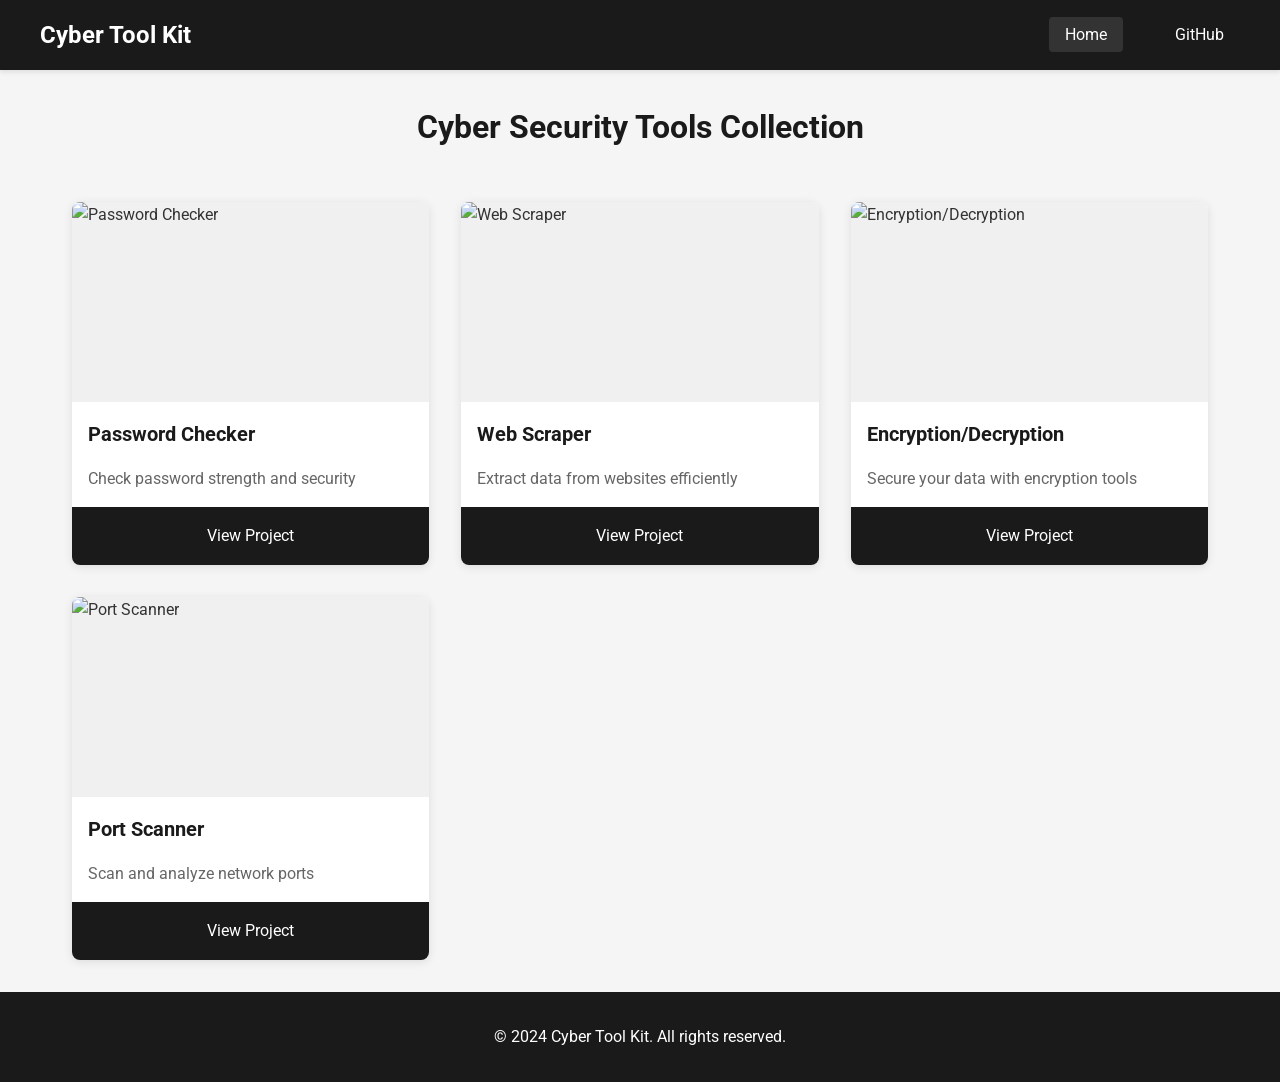
==== index.html @ e7853aa4 "Add files via upload" ====
<!DOCTYPE html>
<html lang="en">
<head>
    <meta charset="UTF-8">
    <meta name="viewport" content="width=device-width, initial-scale=1.0">
    <title>Cyber Tool Kit</title>
    <link rel="stylesheet" href="styles.css">
    <link href="https://fonts.googleapis.com/css2?family=Roboto:wght@300;400;500;700&display=swap" rel="stylesheet">
</head>
<body>
    <header>
        <nav>
            <div class="logo">Cyber Tool Kit</div>
            <div class="nav-links">
                <a href="#" class="active">Home</a>
                <a href="https://github.com/yourusername/cyber-tool-kit" target="_blank">GitHub</a>
            </div>
        </nav>
    </header>

    <main>
        <h1>Cyber Security Tools Collection</h1>
        <div class="projects-grid">
            <div class="project-card">
                <div class="project-thumbnail">
                    <img src="images/password-checker.png" alt="Password Checker">
                </div>
                <h3>Password Checker</h3>
                <p>Check password strength and security</p>
                <a href="password-checker/index.html" class="project-link">View Project</a>
            </div>

            <div class="project-card">
                <div class="project-thumbnail">
                    <img src="images/web-scraper.png" alt="Web Scraper">
                </div>
                <h3>Web Scraper</h3>
                <p>Extract data from websites efficiently</p>
                <a href="web-scraper/index.html" class="project-link">View Project</a>
            </div>

            <div class="project-card">
                <div class="project-thumbnail">
                    <img src="images/encryption.png" alt="Encryption/Decryption">
                </div>
                <h3>Encryption/Decryption</h3>
                <p>Secure your data with encryption tools</p>
                <a href="encryption/index.html" class="project-link">View Project</a>
            </div>

            <div class="project-card">
                <div class="project-thumbnail">
                    <img src="images/port-scanner.png" alt="Port Scanner">
                </div>
                <h3>Port Scanner</h3>
                <p>Scan and analyze network ports</p>
                <a href="port-scanner/index.html" class="project-link">View Project</a>
            </div>
        </div>
    </main>

    <footer>
        <p>&copy; 2024 Cyber Tool Kit. All rights reserved.</p>
    </footer>
</body>
</html>
---- styles.css ----
* {
    margin: 0;
    padding: 0;
    box-sizing: border-box;
}

body {
    font-family: 'Roboto', sans-serif;
    line-height: 1.6;
    background-color: #f5f5f5;
    color: #333;
}

header {
    background-color: #1a1a1a;
    padding: 1rem 2rem;
    box-shadow: 0 2px 5px rgba(0, 0, 0, 0.1);
}

nav {
    max-width: 1200px;
    margin: 0 auto;
    display: flex;
    justify-content: space-between;
    align-items: center;
}

.logo {
    font-size: 1.5rem;
    font-weight: 700;
    color: #fff;
}

.nav-links a {
    color: #fff;
    text-decoration: none;
    margin-left: 2rem;
    padding: 0.5rem 1rem;
    border-radius: 4px;
    transition: background-color 0.3s;
}

.nav-links a:hover,
.nav-links a.active {
    background-color: #333;
}

main {
    max-width: 1200px;
    margin: 2rem auto;
    padding: 0 2rem;
}

h1 {
    text-align: center;
    margin-bottom: 3rem;
    color: #1a1a1a;
}

.projects-grid {
    display: grid;
    grid-template-columns: repeat(auto-fit, minmax(280px, 1fr));
    gap: 2rem;
}

.project-card {
    background-color: #fff;
    border-radius: 8px;
    overflow: hidden;
    box-shadow: 0 2px 10px rgba(0, 0, 0, 0.1);
    transition: transform 0.3s, box-shadow 0.3s;
}

.project-card:hover {
    transform: translateY(-5px);
    box-shadow: 0 4px 15px rgba(0, 0, 0, 0.15);
}

.project-thumbnail {
    width: 100%;
    height: 200px;
    overflow: hidden;
    background-color: #f0f0f0;
}

.project-thumbnail img {
    width: 100%;
    height: 100%;
    object-fit: cover;
}

.project-card h3 {
    padding: 1rem;
    font-size: 1.25rem;
    color: #1a1a1a;
}

.project-card p {
    padding: 0 1rem;
    color: #666;
    margin-bottom: 1rem;
}

.project-link {
    display: block;
    padding: 1rem;
    text-align: center;
    background-color: #1a1a1a;
    color: #fff;
    text-decoration: none;
    transition: background-color 0.3s;
}

.project-link:hover {
    background-color: #333;
}

footer {
    text-align: center;
    padding: 2rem;
    background-color: #1a1a1a;
    color: #fff;
}

@media (max-width: 768px) {
    .projects-grid {
        grid-template-columns: repeat(auto-fit, minmax(250px, 1fr));
    }
    
    nav {
        flex-direction: column;
        text-align: center;
    }
    
    .nav-links {
        margin-top: 1rem;
    }
    
    .nav-links a {
        margin: 0 0.5rem;
    }
}
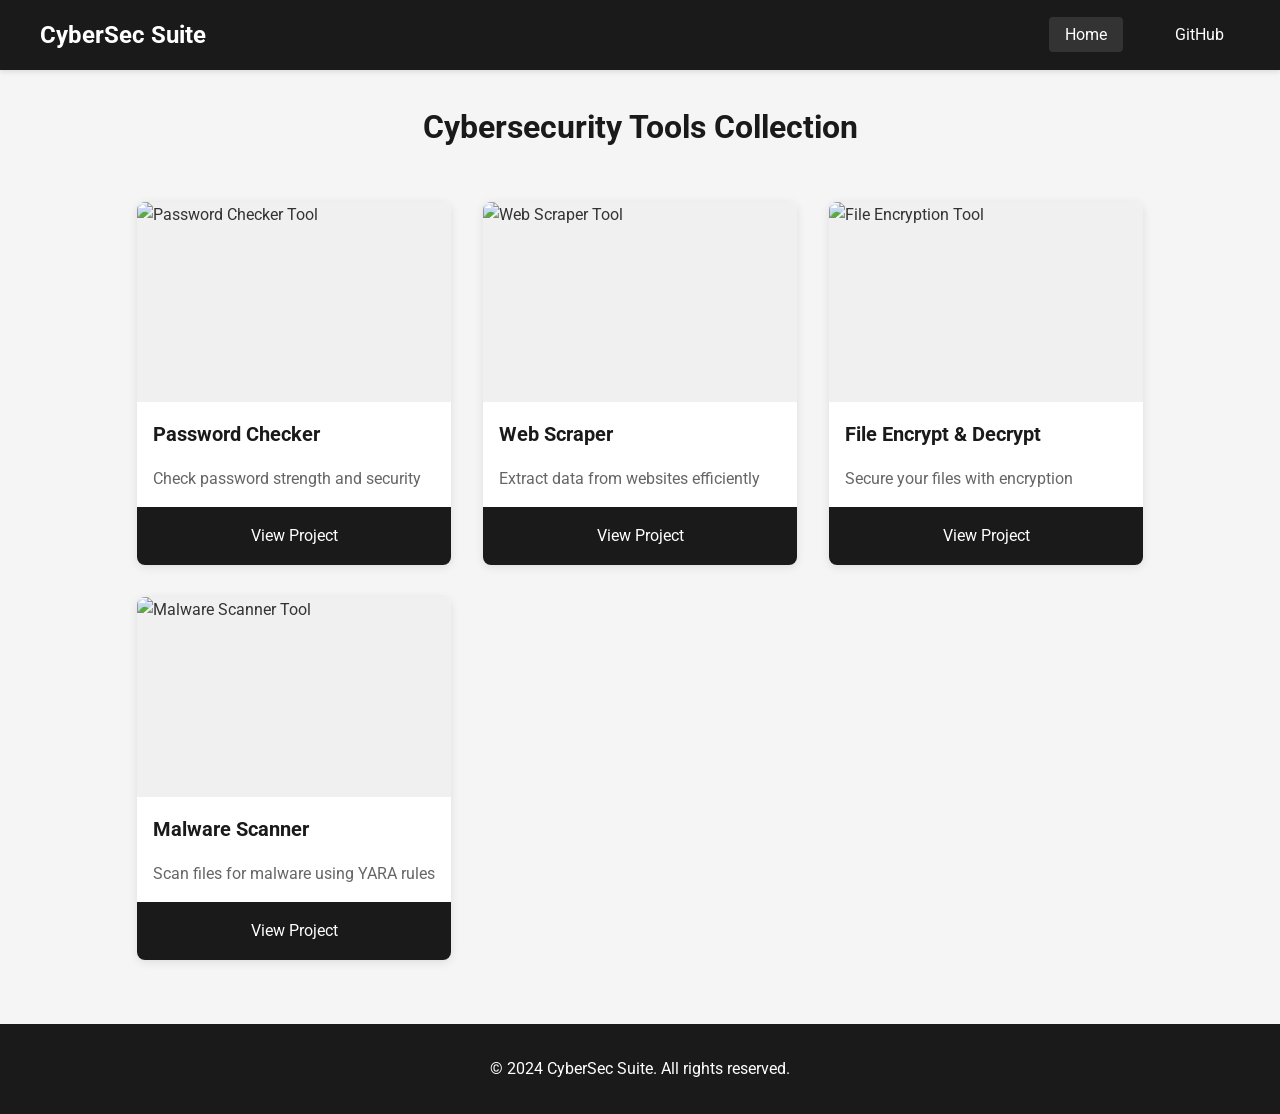
==== commit 199451b8: "Add files via upload" ====
--- a/index.html
+++ b/index.html
@@ -3,64 +3,104 @@
 <head>
     <meta charset="UTF-8">
     <meta name="viewport" content="width=device-width, initial-scale=1.0">
-    <title>Cyber Tool Kit</title>
+    
+    <!-- Primary Meta Tags -->
+    <title>CyberSec Suite - Collection of Cybersecurity Tools</title>
+    <meta name="title" content="CyberSec Suite - Collection of Cybersecurity Tools">
+    <meta name="description" content="A comprehensive collection of web-based cybersecurity tools including password checker, web scraper, file encryption, and malware scanner using YARA rules.">
+    <meta name="keywords" content="cybersecurity, password checker, web scraper, file encryption, malware scanner, YARA rules, security tools">
+    <meta name="author" content="Kompelli Anurudh">
+    <meta name="robots" content="index, follow">
+    
+    <!-- Open Graph / Facebook -->
+    <meta property="og:type" content="website">
+    <meta property="og:url" content="https://kompelli-anurudh.github.io/CyberSec-Suite/">
+    <meta property="og:title" content="CyberSec Suite - Collection of Cybersecurity Tools">
+    <meta property="og:description" content="A comprehensive collection of web-based cybersecurity tools including password checker, web scraper, file encryption, and malware scanner using YARA rules.">
+    <meta property="og:image" content="https://kompelli-anurudh.github.io/CyberSec-Suite/images/cybersec-suite-preview.png">
+
+    <!-- Twitter -->
+    <meta property="twitter:card" content="summary_large_image">
+    <meta property="twitter:url" content="https://kompelli-anurudh.github.io/CyberSec-Suite/">
+    <meta property="twitter:title" content="CyberSec Suite - Collection of Cybersecurity Tools">
+    <meta property="twitter:description" content="A comprehensive collection of web-based cybersecurity tools including password checker, web scraper, file encryption, and malware scanner using YARA rules.">
+    <meta property="twitter:image" content="https://kompelli-anurudh.github.io/CyberSec-Suite/images/cybersec-suite-preview.png">
+
+    <!-- Favicon -->
+    <link rel="icon" type="image/png" sizes="32x32" href="images/favicon-32x32.png">
+    <link rel="icon" type="image/png" sizes="16x16" href="images/favicon-16x16.png">
+    <link rel="apple-touch-icon" sizes="180x180" href="images/apple-touch-icon.png">
+    <link rel="manifest" href="site.webmanifest">
+    
+    <!-- Styles -->
     <link rel="stylesheet" href="styles.css">
     <link href="https://fonts.googleapis.com/css2?family=Roboto:wght@300;400;500;700&display=swap" rel="stylesheet">
+    
+    <!-- Preload critical assets -->
+    <link rel="preload" as="image" href="images/password-checker.png">
+    <link rel="preload" as="image" href="images/web-scraper.png">
+    <link rel="preload" as="image" href="images/encryption.png">
+    <link rel="preload" as="image" href="images/malware-scanner.png">
 </head>
 <body>
     <header>
         <nav>
-            <div class="logo">Cyber Tool Kit</div>
+            <div class="logo">CyberSec Suite</div>
             <div class="nav-links">
                 <a href="#" class="active">Home</a>
-                <a href="https://github.com/yourusername/cyber-tool-kit" target="_blank">GitHub</a>
+                <a href="https://github.com/Kompelli-Anurudh/CyberSec-Suite" target="_blank" rel="noopener noreferrer">GitHub</a>
             </div>
         </nav>
     </header>
 
     <main>
-        <h1>Cyber Security Tools Collection</h1>
-        <div class="projects-grid">
-            <div class="project-card">
-                <div class="project-thumbnail">
-                    <img src="images/password-checker.png" alt="Password Checker">
+        <h1>Cybersecurity Tools Collection</h1>
+        <div class="projects-container">
+            <div class="projects-grid">
+                <div class="project-card">
+                    <div class="project-thumbnail">
+                        <img src="images/password-checker.png" alt="Password Checker Tool" loading="lazy">
+                    </div>
+                    <h3>Password Checker</h3>
+                    <p>Check password strength and security</p>
+                    <a href="password-checker/index.html" class="project-link">View Project</a>
                 </div>
-                <h3>Password Checker</h3>
-                <p>Check password strength and security</p>
-                <a href="password-checker/index.html" class="project-link">View Project</a>
-            </div>
 
-            <div class="project-card">
-                <div class="project-thumbnail">
-                    <img src="images/web-scraper.png" alt="Web Scraper">
+                <div class="project-card">
+                    <div class="project-thumbnail">
+                        <img src="images/web-scraper.png" alt="Web Scraper Tool" loading="lazy">
+                    </div>
+                    <h3>Web Scraper</h3>
+                    <p>Extract data from websites efficiently</p>
+                    <a href="web-scraper/index.html" class="project-link">View Project</a>
                 </div>
-                <h3>Web Scraper</h3>
-                <p>Extract data from websites efficiently</p>
-                <a href="web-scraper/index.html" class="project-link">View Project</a>
-            </div>
 
-            <div class="project-card">
-                <div class="project-thumbnail">
-                    <img src="images/encryption.png" alt="Encryption/Decryption">
+                <div class="project-card">
+                    <div class="project-thumbnail">
+                        <img src="images/encryption.png" alt="File Encryption Tool" loading="lazy">
+                    </div>
+                    <h3>File Encrypt & Decrypt</h3>
+                    <p>Secure your files with encryption</p>
+                    <a href="File Encrypt & Decrypt/index.html" class="project-link">View Project</a>
                 </div>
-                <h3>Encryption/Decryption</h3>
-                <p>Secure your data with encryption tools</p>
-                <a href="encryption/index.html" class="project-link">View Project</a>
-            </div>
 
-            <div class="project-card">
-                <div class="project-thumbnail">
-                    <img src="images/port-scanner.png" alt="Port Scanner">
+                <div class="project-card">
+                    <div class="project-thumbnail">
+                        <img src="images/malware-scanner.png" alt="Malware Scanner Tool" loading="lazy">
+                    </div>
+                    <h3>Malware Scanner</h3>
+                    <p>Scan files for malware using YARA rules</p>
+                    <a href="malware-scanner/index.html" class="project-link">View Project</a>
                 </div>
-                <h3>Port Scanner</h3>
-                <p>Scan and analyze network ports</p>
-                <a href="port-scanner/index.html" class="project-link">View Project</a>
             </div>
         </div>
     </main>
 
     <footer>
-        <p>&copy; 2024 Cyber Tool Kit. All rights reserved.</p>
+        <p>&copy; 2024 CyberSec Suite. All rights reserved.</p>
     </footer>
+
+    <!-- Deferred loading of non-critical scripts -->
+    <script defer src="js/analytics.js"></script>
 </body>
 </html> 
--- a/styles.css
+++ b/styles.css
@@ -9,6 +9,9 @@
     line-height: 1.6;
     background-color: #f5f5f5;
     color: #333;
+    min-height: 100vh;
+    display: flex;
+    flex-direction: column;
 }
 
 header {
@@ -49,6 +52,7 @@
     max-width: 1200px;
     margin: 2rem auto;
     padding: 0 2rem;
+    flex: 1;
 }
 
 h1 {
@@ -57,10 +61,17 @@
     color: #1a1a1a;
 }
 
+.projects-container {
+    max-width: 1200px;
+    margin: 0 auto;
+    padding: 0 2rem;
+}
+
 .projects-grid {
     display: grid;
-    grid-template-columns: repeat(auto-fit, minmax(280px, 1fr));
+    grid-template-columns: repeat(3, 1fr);
     gap: 2rem;
+    margin-bottom: 2rem;
 }
 
 .project-card {
@@ -69,6 +80,8 @@
     overflow: hidden;
     box-shadow: 0 2px 10px rgba(0, 0, 0, 0.1);
     transition: transform 0.3s, box-shadow 0.3s;
+    display: flex;
+    flex-direction: column;
 }
 
 .project-card:hover {
@@ -93,12 +106,14 @@
     padding: 1rem;
     font-size: 1.25rem;
     color: #1a1a1a;
+    margin: 0;
 }
 
 .project-card p {
     padding: 0 1rem;
     color: #666;
     margin-bottom: 1rem;
+    flex-grow: 1;
 }
 
 .project-link {
@@ -109,6 +124,7 @@
     color: #fff;
     text-decoration: none;
     transition: background-color 0.3s;
+    margin-top: auto;
 }
 
 .project-link:hover {
@@ -116,15 +132,39 @@
 }
 
 footer {
+    background-color: #1a1a1a;
+    color: #fff;
     text-align: center;
     padding: 2rem;
-    background-color: #1a1a1a;
-    color: #fff;
+    margin-top: auto;
+    width: 100%;
+}
+
+/* Hide scrollbar but keep functionality */
+.projects-grid::-webkit-scrollbar {
+    display: none;
+}
+
+.projects-grid {
+    -ms-overflow-style: none;
+    scrollbar-width: none;
+}
+
+/* Responsive Design */
+@media (max-width: 1024px) {
+    .projects-grid {
+        grid-template-columns: repeat(2, 1fr);
+    }
 }
 
 @media (max-width: 768px) {
     .projects-grid {
-        grid-template-columns: repeat(auto-fit, minmax(250px, 1fr));
+        grid-template-columns: 1fr;
+        gap: 1.5rem;
+    }
+    
+    .projects-container {
+        padding: 0 1rem;
     }
     
     nav {
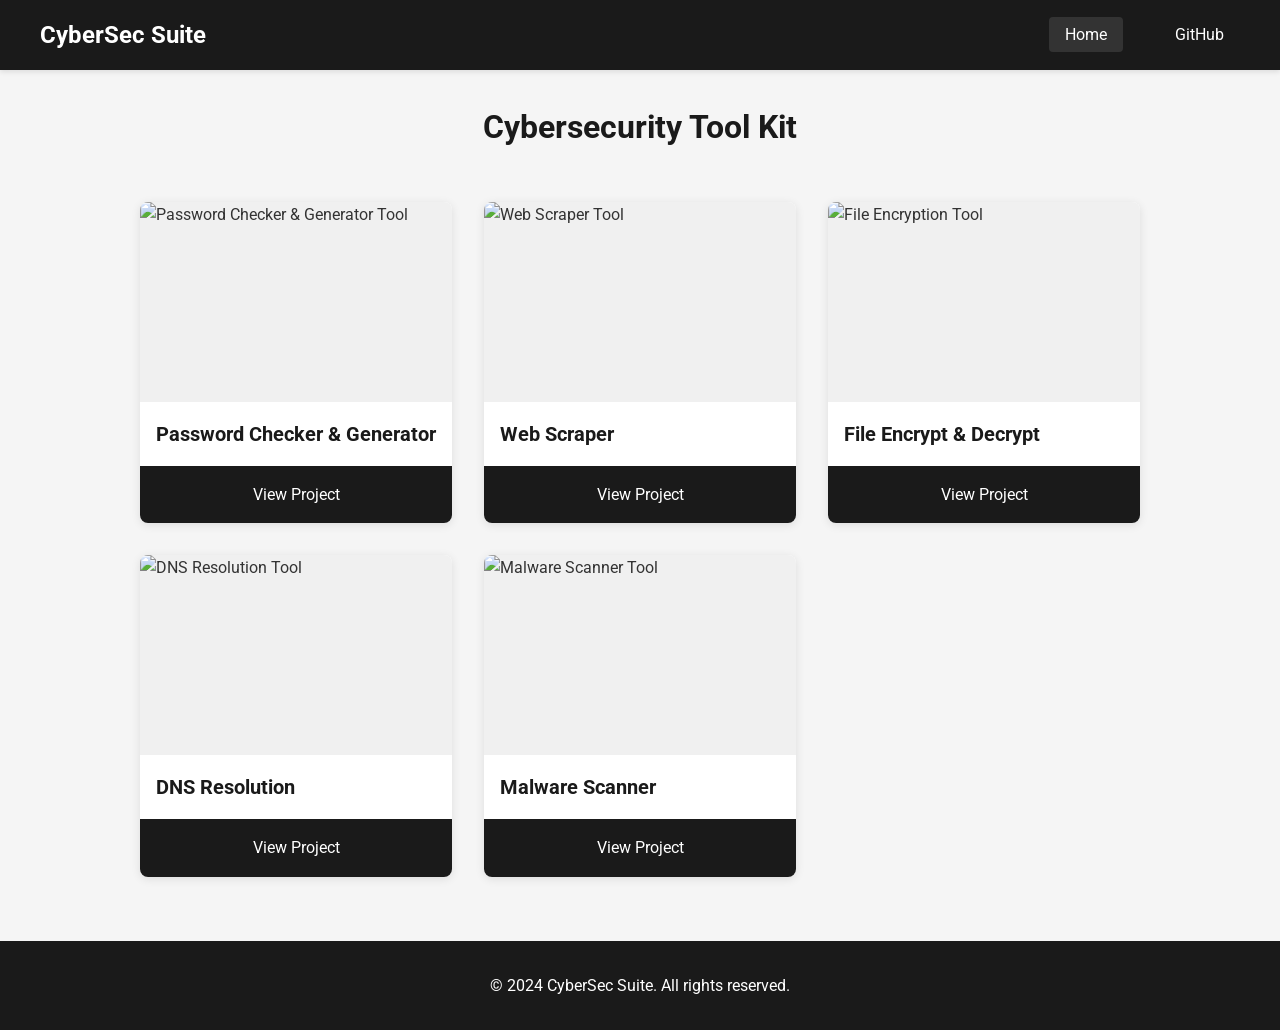
==== commit e6400fcd: "Add files via upload" ====
--- a/index.html
+++ b/index.html
@@ -5,8 +5,8 @@
     <meta name="viewport" content="width=device-width, initial-scale=1.0">
     
     <!-- Primary Meta Tags -->
-    <title>CyberSec Suite - Collection of Cybersecurity Tools</title>
-    <meta name="title" content="CyberSec Suite - Collection of Cybersecurity Tools">
+    <title>CyberSec Suite</title>
+    <meta name="title" content="Cybersecurity Tool Kit">
     <meta name="description" content="A comprehensive collection of web-based cybersecurity tools including password checker, web scraper, file encryption, and malware scanner using YARA rules.">
     <meta name="keywords" content="cybersecurity, password checker, web scraper, file encryption, malware scanner, YARA rules, security tools">
     <meta name="author" content="Kompelli Anurudh">
@@ -15,14 +15,14 @@
     <!-- Open Graph / Facebook -->
     <meta property="og:type" content="website">
     <meta property="og:url" content="https://kompelli-anurudh.github.io/CyberSec-Suite/">
-    <meta property="og:title" content="CyberSec Suite - Collection of Cybersecurity Tools">
+    <meta property="og:title" content="Cybersecurity Tool Kit">
     <meta property="og:description" content="A comprehensive collection of web-based cybersecurity tools including password checker, web scraper, file encryption, and malware scanner using YARA rules.">
     <meta property="og:image" content="https://kompelli-anurudh.github.io/CyberSec-Suite/images/cybersec-suite-preview.png">
 
     <!-- Twitter -->
     <meta property="twitter:card" content="summary_large_image">
     <meta property="twitter:url" content="https://kompelli-anurudh.github.io/CyberSec-Suite/">
-    <meta property="twitter:title" content="CyberSec Suite - Collection of Cybersecurity Tools">
+    <meta property="twitter:title" content="Cybersecurity Tool Kit">
     <meta property="twitter:description" content="A comprehensive collection of web-based cybersecurity tools including password checker, web scraper, file encryption, and malware scanner using YARA rules.">
     <meta property="twitter:image" content="https://kompelli-anurudh.github.io/CyberSec-Suite/images/cybersec-suite-preview.png">
 
@@ -54,15 +54,14 @@
     </header>
 
     <main>
-        <h1>Cybersecurity Tools Collection</h1>
+        <h1>Cybersecurity Tool Kit</h1>
         <div class="projects-container">
             <div class="projects-grid">
                 <div class="project-card">
                     <div class="project-thumbnail">
-                        <img src="images/password-checker.png" alt="Password Checker Tool" loading="lazy">
+                        <img src="images/password-checker.png" alt="Password Checker & Generator Tool" loading="lazy">
                     </div>
-                    <h3>Password Checker</h3>
-                    <p>Check password strength and security</p>
+                    <h3>Password Checker & Generator</h3>
                     <a href="password-checker/index.html" class="project-link">View Project</a>
                 </div>
 
@@ -71,7 +70,6 @@
                         <img src="images/web-scraper.png" alt="Web Scraper Tool" loading="lazy">
                     </div>
                     <h3>Web Scraper</h3>
-                    <p>Extract data from websites efficiently</p>
                     <a href="web-scraper/index.html" class="project-link">View Project</a>
                 </div>
 
@@ -80,8 +78,15 @@
                         <img src="images/encryption.png" alt="File Encryption Tool" loading="lazy">
                     </div>
                     <h3>File Encrypt & Decrypt</h3>
-                    <p>Secure your files with encryption</p>
                     <a href="File Encrypt & Decrypt/index.html" class="project-link">View Project</a>
+                </div>
+
+                <div class="project-card">
+                    <div class="project-thumbnail">
+                        <img src="images/dns-resolution.png" alt="DNS Resolution Tool" loading="lazy">
+                    </div>
+                    <h3>DNS Resolution</h3>
+                    <a href="dns-resolution/index.html" class="project-link">View Project</a>
                 </div>
 
                 <div class="project-card">
@@ -89,7 +94,6 @@
                         <img src="images/malware-scanner.png" alt="Malware Scanner Tool" loading="lazy">
                     </div>
                     <h3>Malware Scanner</h3>
-                    <p>Scan files for malware using YARA rules</p>
                     <a href="malware-scanner/index.html" class="project-link">View Project</a>
                 </div>
             </div>
--- a/styles.css
+++ b/styles.css
@@ -154,6 +154,11 @@
 @media (max-width: 1024px) {
     .projects-grid {
         grid-template-columns: repeat(2, 1fr);
+        gap: 1.5rem;
+    }
+
+    main {
+        padding: 0 1rem;
     }
 }
 
@@ -170,6 +175,7 @@
     nav {
         flex-direction: column;
         text-align: center;
+        padding: 1rem;
     }
     
     .nav-links {
@@ -178,5 +184,34 @@
     
     .nav-links a {
         margin: 0 0.5rem;
+        display: inline-block;
+    }
+
+    .project-card {
+        max-width: 100%;
+    }
+
+    h1 {
+        font-size: 1.8rem;
+        margin: 1.5rem 0;
+    }
+}
+
+@media (max-width: 480px) {
+    .project-thumbnail {
+        height: 160px;
+    }
+
+    .project-card h3 {
+        font-size: 1.1rem;
+    }
+
+    .project-card p {
+        font-size: 0.9rem;
+    }
+
+    .nav-links a {
+        padding: 0.4rem 0.8rem;
+        font-size: 0.9rem;
     }
 } 
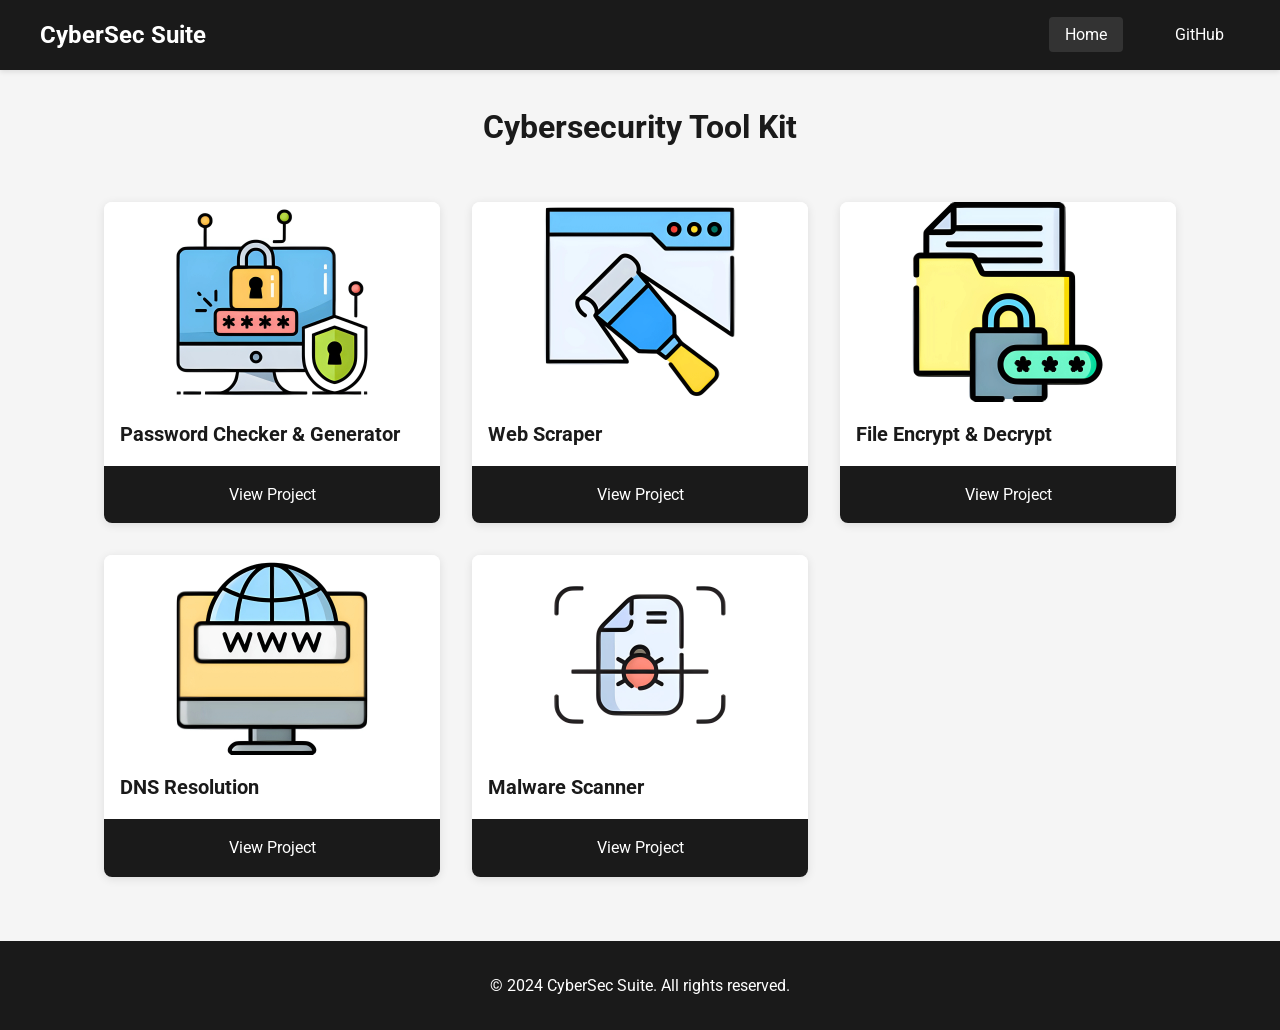
==== commit 90b0ef03: "Update index.html" ====
--- a/index.html
+++ b/index.html
@@ -6,7 +6,7 @@
     
     <!-- Primary Meta Tags -->
     <title>CyberSec Suite</title>
-    <meta name="title" content="Cybersecurity Tool Kit">
+    <meta name="title" content="CyberSec Suite">
     <meta name="description" content="A comprehensive collection of web-based cybersecurity tools including password checker, web scraper, file encryption, and malware scanner using YARA rules.">
     <meta name="keywords" content="cybersecurity, password checker, web scraper, file encryption, malware scanner, YARA rules, security tools">
     <meta name="author" content="Kompelli Anurudh">
@@ -15,14 +15,14 @@
     <!-- Open Graph / Facebook -->
     <meta property="og:type" content="website">
     <meta property="og:url" content="https://kompelli-anurudh.github.io/CyberSec-Suite/">
-    <meta property="og:title" content="Cybersecurity Tool Kit">
+    <meta property="og:title" content="CyberSec Suite">
     <meta property="og:description" content="A comprehensive collection of web-based cybersecurity tools including password checker, web scraper, file encryption, and malware scanner using YARA rules.">
     <meta property="og:image" content="https://kompelli-anurudh.github.io/CyberSec-Suite/images/cybersec-suite-preview.png">
 
     <!-- Twitter -->
     <meta property="twitter:card" content="summary_large_image">
     <meta property="twitter:url" content="https://kompelli-anurudh.github.io/CyberSec-Suite/">
-    <meta property="twitter:title" content="Cybersecurity Tool Kit">
+    <meta property="twitter:title" content="CyberSec Suite">
     <meta property="twitter:description" content="A comprehensive collection of web-based cybersecurity tools including password checker, web scraper, file encryption, and malware scanner using YARA rules.">
     <meta property="twitter:image" content="https://kompelli-anurudh.github.io/CyberSec-Suite/images/cybersec-suite-preview.png">
 
@@ -107,4 +107,4 @@
     <!-- Deferred loading of non-critical scripts -->
     <script defer src="js/analytics.js"></script>
 </body>
-</html> +</html> 
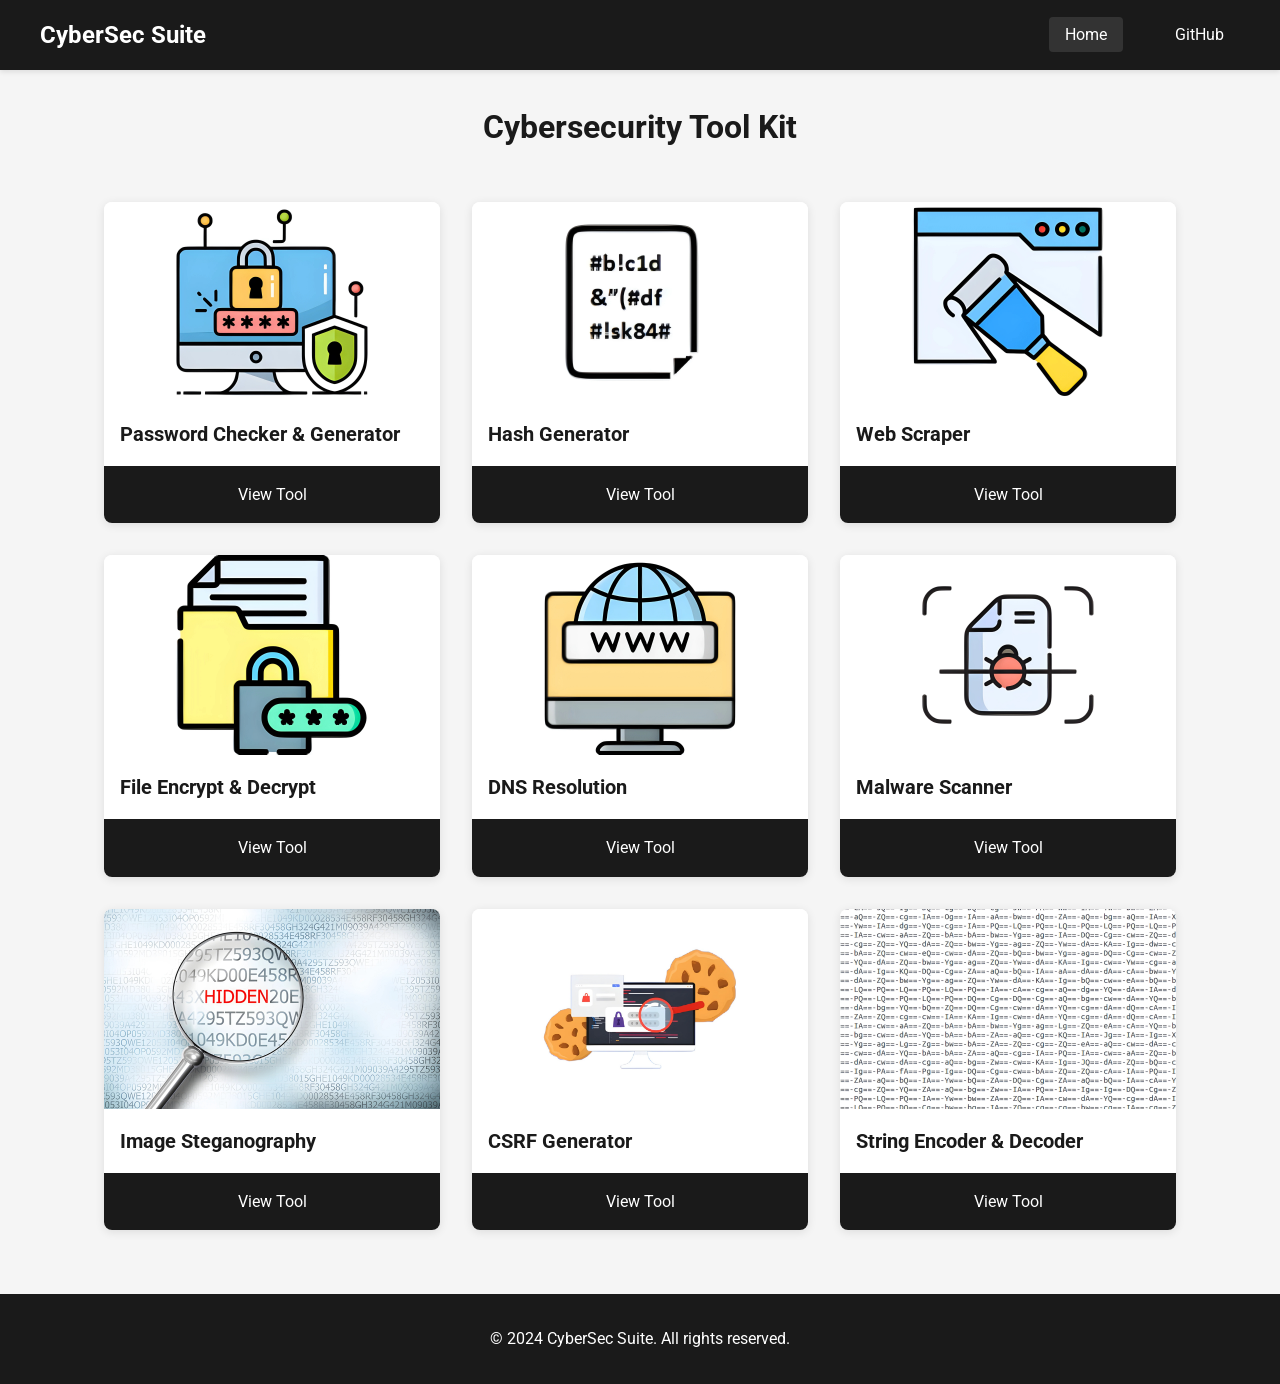
==== commit 9527dbf8: "Add files via upload" ====
--- a/index.html
+++ b/index.html
@@ -41,6 +41,18 @@
     <link rel="preload" as="image" href="images/web-scraper.png">
     <link rel="preload" as="image" href="images/encryption.png">
     <link rel="preload" as="image" href="images/malware-scanner.png">
+    <link rel="preload" as="image" href="images/dns-resolution.png">
+    <link rel="preload" as="image" href="images/steganography.png">
+    <link rel="preload" as="image" href="images/cybersec-suite-preview.png">
+    <link rel="preload" as="image" href="images/favicon-32x32.png">
+    <link rel="preload" as="image" href="images/favicon-16x16.png">
+    <link rel="preload" as="image" href="images/apple-touch-icon.png">
+    <link rel="preload" as="image" href="images/site.webmanifest">
+    <link rel="preload" as="image" href="images/android-chrome-192x192.png">
+    <link rel="preload" as="image" href="images/android-chrome-512x512.png">
+    <link rel="preload" as="image" href="images/hash.png">
+    <link rel="preload" as="image" href="images/csrf.png">
+    <link rel="preload" as="image" href="images/string-encoder.png"
 </head>
 <body>
     <header>
@@ -62,15 +74,21 @@
                         <img src="images/password-checker.png" alt="Password Checker & Generator Tool" loading="lazy">
                     </div>
                     <h3>Password Checker & Generator</h3>
-                    <a href="password-checker/index.html" class="project-link">View Project</a>
+                    <a href="password-checker/index.html" class="project-link">View Tool</a>
                 </div>
-
+                <div class="project-card">
+                    <div class="project-thumbnail">
+                        <img src="images/hash.png" alt="Hash Generator Tool" loading="lazy">
+                    </div>
+                    <h3>Hash Generator</h3>
+                    <a href="hash-generator/index.html" class="project-link">View Tool</a>
+                </div>
                 <div class="project-card">
                     <div class="project-thumbnail">
                         <img src="images/web-scraper.png" alt="Web Scraper Tool" loading="lazy">
                     </div>
                     <h3>Web Scraper</h3>
-                    <a href="web-scraper/index.html" class="project-link">View Project</a>
+                    <a href="web-scraper/index.html" class="project-link">View Tool</a>
                 </div>
 
                 <div class="project-card">
@@ -78,7 +96,7 @@
                         <img src="images/encryption.png" alt="File Encryption Tool" loading="lazy">
                     </div>
                     <h3>File Encrypt & Decrypt</h3>
-                    <a href="File Encrypt & Decrypt/index.html" class="project-link">View Project</a>
+                    <a href="File Encrypt & Decrypt/index.html" class="project-link">View Tool</a>
                 </div>
 
                 <div class="project-card">
@@ -86,7 +104,7 @@
                         <img src="images/dns-resolution.png" alt="DNS Resolution Tool" loading="lazy">
                     </div>
                     <h3>DNS Resolution</h3>
-                    <a href="dns-resolution/index.html" class="project-link">View Project</a>
+                    <a href="dns-resolution/index.html" class="project-link">View Tool</a>
                 </div>
 
                 <div class="project-card">
@@ -94,7 +112,31 @@
                         <img src="images/malware-scanner.png" alt="Malware Scanner Tool" loading="lazy">
                     </div>
                     <h3>Malware Scanner</h3>
-                    <a href="malware-scanner/index.html" class="project-link">View Project</a>
+                    <a href="malware-scanner/index.html" class="project-link">View Tool</a>
+                </div>
+
+                <div class="project-card">
+                    <div class="project-thumbnail">
+                        <img src="images/steganography.png" alt="Image Steganography Tool" loading="lazy">
+                    </div>
+                    <h3>Image Steganography</h3>
+                    <a href="image-steganography/index.html" class="project-link">View Tool</a>
+                </div>
+
+                <div class="project-card">
+                    <div class="project-thumbnail">
+                        <img src="images/csrf.png" alt="CSRF Generator Tool" loading="lazy">
+                    </div>
+                    <h3>CSRF Generator</h3>
+                    <a href="csrf-generator/index.html" class="project-link">View Tool</a>
+                </div>
+
+                <div class="project-card">
+                    <div class="project-thumbnail">
+                        <img src="images/string-encoder.png" alt="String Encoder & Decoder Tool" loading="lazy">
+                    </div>
+                    <h3>String Encoder & Decoder</h3>
+                    <a href="string-encoder/index.html" class="project-link">View Tool</a>
                 </div>
             </div>
         </div>
@@ -107,4 +149,4 @@
     <!-- Deferred loading of non-critical scripts -->
     <script defer src="js/analytics.js"></script>
 </body>
-</html> 
+</html>
